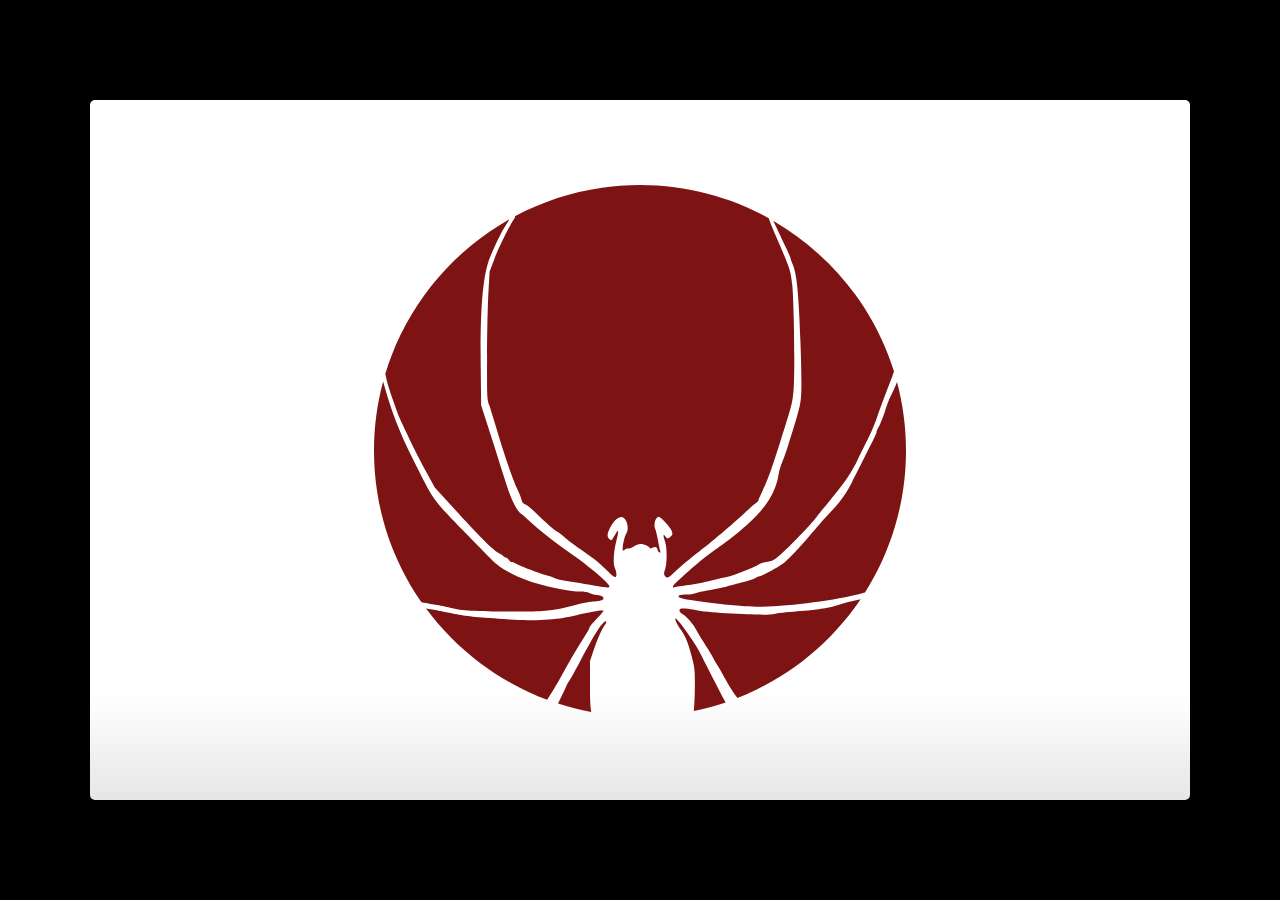
==== testing-behaviors.html @ efb2da58 "testing lectures" ====
<!--
Google IO 2012/2013 HTML5 Slide Template

Authors: Eric Bidelman <ebidel@gmail.com>
         Luke Mahé <lukem@google.com>

URL: https://code.google.com/p/io-2012-slides
-->
<!DOCTYPE html>
<html>
<head>
  <title></title>
  <meta charset="utf-8">
  <meta http-equiv="X-UA-Compatible" content="chrome=1">
  <!--<meta name="viewport" content="width=device-width, initial-scale=1.0, minimum-scale=1.0">-->
  <!--<meta name="viewport" content="width=device-width, initial-scale=1.0">-->
  <!--This one seems to work all the time, but really small on ipad-->
  <!--<meta name="viewport" content="initial-scale=0.4">-->
  <meta name="apple-mobile-web-app-capable" content="yes">
  <link rel="stylesheet" media="all" href="theme/css/default.css">
  <link rel="stylesheet" media="only screen and (max-device-width: 480px)" href="theme/css/phone.css">
  <base target="_blank"> <!-- This amazingness opens all links in a new tab. -->
  <script data-main="js/slides" src="js/require-1.0.8.min.js"></script>
</head>
<body style="opacity: 0">

<slides class="layout-widescreen">

  <slide class="nobackground">
    <article class="flexbox vcenter">
      <span><img src="images/spider_circle_red.svg"></span>
    </article>
  </slide>

  <slide class="title-slide segue nobackground">
    <aside class="gdbar"><img src="images/spider_circle_red_tiny.png"></aside>
    <!-- The content of this hgroup is replaced programmatically through the slide_config.json. -->
    <hgroup class="auto-fadein">
      <h1 data-config-title><!-- populated from slide_config.json --></h1>
      <h2 data-config-subtitle><!-- populated from slide_config.json --></h2>
      <p data-config-presenter><!-- populated from slide_config.json --></p>
    </hgroup>
  </slide>


  <slide>
    <hgroup>
      <h2>Overview</h2>
    </hgroup>
    <article>
      <ul>
        <li>Overview: Unit Testing; Test Driven Development</li>
        <li>Behavior Driven Development</li>
        <li>Mocking/Mockito</li>
      </ul>
    </article>
  </slide>

  <slide hidden>
    Hidden slides are left out of the presentation.
  </slide>

  <slide class="segue dark nobackground">
    <aside class="gdbar"><img src="images/spider_circle_red_tiny.png"></aside>
    <hgroup class="auto-fadein">
      <h2>Testing Units</h2>
      <h3>Test Driven Development</h3>
    </hgroup>
  </slide>


  <slide>
    <hgroup>
      <h2>TDD: Test Driven Development</h2>
    </hgroup>
    <article>
      <ul class="build">
        <li>Agile technique; grew out of extreme programming.</li>
        <li>Write tests first, then implement the code for the test.</li>
        <li>Method:
          <ul>
            <li>Write (initially failing) Test</li>
            <li>Implement (or re-factor) Functionality for Test</li>
            <li>Test Functionality by running Test (typically using automated testing frameworks)</li>
            <li>Iterate</li>
          </ul>
        </li>
        <li>It made testing cool again!</li>
          <ul>
            <li><a href="http://junit.org">junit.org</a>; <a href="http://testng.org/doc/index.html">testng.org</a></li>
          </ul>
        <li><a href="https://bitbucket.org/vpalepu/191b/src/2c7fd7cdb1701e845809b8e62760f8a1ccbc4cb0/TDD/src/edu/uci/inf215/NumberToWordsTanslatorOldSchoolTests.java">[Code Demo]</a></li>
      </ul>
    </article>
    
  </slide>

  <slide hidden>
    <hgroup>
      <h2>TDD: Example</h2>
    </hgroup>
    <article class="smaller">
      <p>Write Test:</p>
      <pre class="prettyprint" data-lang="java">
@Test
public void test1() {
  assertEquals("one", NumbersToEnglish.translateToEnglish(1));
}
      </pre> 
    </article>
  </slide>

  <slide hidden>
    <hgroup>
      <h2>TDD: Example</h2>
    </hgroup>
    <article class="smaller">
      <p>Write Test:</p>
      <pre class="prettyprint" data-lang="java">
@Test
public void test1() {
  assertEquals("one", NumbersToEnglish.translateToEnglish(1));
}
      </pre>

      <p>Write Code:</p>
      <pre class="prettyprint" data-lang="java">
public class NumbersToEnglish {
  public static String translateToEnglish(int number) {
    return null;
  }
}
      </pre>

      <p>Run Test:</p>
      <ul>
        <li class="red">test1: Failed</li>
      </ul>
    </article>
  </slide>

  <slide hidden>
    <hgroup>
      <h2>TDD: Example (contd.)</h2>
    </hgroup>
    <article class="smaller">
      <p>Write Test:</p>
      <pre class="prettyprint" data-lang="java">
@Test
public void test1() {
  assertEquals("one", NumbersToEnglish.translateToEnglish(1));
}
      </pre>

      <p>Refactor Code:</p>
      <pre class="prettyprint" data-lang="java">
public class NumbersToEnglish {
  public static String translateToEnglish(int number) {
    return "one";
  }
}
      </pre>

      <p>Run Test:</p>
      <ul>
        <li class="green">test1: Passed</li>
      </ul>
    </article>
  </slide>  

  <slide hidden>
    <hgroup>
      <h2>TDD: Example (contd.)</h2>
    </hgroup>
    <article class="smaller">
      <p>Write Next Test:</p>
      <pre class="prettyprint" data-lang="java">
@Test
public void test2() {
  assertEquals("two", NumbersToEnglish.translateToEnglish(2));
}
      </pre>

      <p>Existing Code:</p>
      <pre class="prettyprint" data-lang="java">
public class NumbersToEnglish {
  public static String translateToEnglish(int number) {
    return "one";
  }
}
      </pre>

      <p>Run Tests:</p>
      <ul>
        <li class="green">test1: Passed</li>
        <li class="red">test2: Failed</li>
      </ul>
    </article>
  </slide>   

  <slide hidden>
    <hgroup>
      <h2>TDD: Example (contd.)</h2>
    </hgroup>
    <article class="smaller">
      <p>Write Next Test:</p>
      <pre class="prettyprint" data-lang="java">
@Test
public void test2() {
  assertEquals("two", NumbersToEnglish.translateToEnglish(2));
}
      </pre>

      <p>Refactor Existing Code:</p>
      <pre class="prettyprint" data-lang="java">
public class NumbersToEnglish {
  public static String translateToEnglish(int number) {
    if(number == 2) return "two";
    return "one";
  }
}
      </pre>

      <p>Run Tests:</p>
      <ul>
        <li class="green">test1: Passed</li>
        <li class="green">test2: Passed</li>
      </ul>     
    </article>
  </slide>  

  <slide hidden>
    <hgroup>
      <h2>TDD: Example (contd.)</h2>
    </hgroup>
    <article class="smaller">
      <p>Write Next Tests:</p>
      <pre class="prettyprint" data-lang="java">
@Test
public void test1() {
  Assert.assertEquals("one", NumbersToEnglish.translateToEnglish(1));
}

@Test
public void test2() {
  Assert.assertEquals("two", NumbersToEnglish.translateToEnglish(2));
}

@Test
public void test8() {
  Assert.assertEquals("eight", NumbersToEnglish.translateToEnglish(8));
}

@Test
public void test10() {
  Assert.assertEquals("ten", NumbersToEnglish.translateToEnglish(10));
}

@Test
public void test19() {
  Assert.assertEquals("nineteen", NumbersToEnglish.translateToEnglish(19));
}
      </pre>
    </article>
  </slide>  

  <slide hidden>
    <hgroup>
      <h2>TDD: Example (contd.)</h2>
    </hgroup>
    <article class="smaller">
      <p>Write Even More Tests:</p>
      <pre class="prettyprint" data-lang="java">
@Test
public void test12() {
  Assert.assertEquals("twelve", NumbersToEnglish.translateToEnglish(12));
}

@Test
public void test28() {
  Assert.assertEquals("twenty eight", NumbersToEnglish.translateToEnglish(28));
}

@Test
public void test20() {
  Assert.assertEquals("twenty", NumbersToEnglish.translateToEnglish(20));
}

@Test
public void testMinus20() {
  Assert.assertEquals("minus twenty", NumbersToEnglish.translateToEnglish(-20));
}

@Test
public void test0() {
  Assert.assertEquals("zero", NumbersToEnglish.translateToEnglish(0));
}
      </pre>
    </article>
  </slide> 

  <slide hidden>
    <hgroup>
      <h2>TDD: Example (contd.)</h2>
    </hgroup>
    <article class="smaller">
      <p>Code as we last Saw it:</p>
      <pre class="prettyprint" data-lang="java">
public class NumbersToEnglish {
  public static String translateToEnglish(int number) {
    <b>if(number == 2) return "two";
    return "one";</b>
  }
}
      </pre>

      <p>After many iterations:</p>
      <pre class="prettyprint" data-lang="java">
public class NumbersToEnglish {
  public static String translateToEnglish(int number) {
    String result = "";

    <b>if(number == 0) return "zero";
    if(number < 0) {
      result = "minus "
      number = number * -1;
    }
    return result + translate1to29ToEnglish(number)</b>;
  }
}
      </pre>   
    </article>
  </slide>  

  <slide hidden>
    <hgroup>
      <h2>TDD: Example (contd.)</h2>
    </hgroup>
    <article class="smaller">
      <p>translate1to29ToEnglish(int number)</p>
      <pre class="prettyprint" data-lang="java">
private static String translate1to29ToEnglish(int number) {
    if(number <= 19) {
      return <b>translate1to19ToEnglish(number)</b>;
    }
    String translation = "twenty";    
    int units_digit = number % 10;
    
    if(units_digit != 0) {
      translation = translation + " " + <b>translate1to19ToEnglish(units_digit)</b>;
    }
    
    return translation;
  }
      </pre>
    </article>
  </slide> 

  <slide hidden>
    <hgroup>
      <h2>TDD: Example (contd.)</h2>
    </hgroup>
    <article class="smaller">
      <p>translate1to19ToEnglish(int number)</p>
      <pre class="prettyprint" data-lang="java">
private static String translate1to19ToEnglish(int number) {
    switch(number) {
      <b>case 1: return "one";
      case 2: return "two";
      case 3: return "three";
      case 4: return "four";
      case 5: return "five";
      case 6: return "six";
      case 7: return "seven";
      case 8: return "eight";
      case 9: return "nine";
      case 10: return "ten";
      case 11: return "eleven";
      case 12: return "twelve";
      case 13: return "thirteen";
      case 14: return "fourteen";
      case 15: return "fifteen";
      case 16: return "sixteen";
      case 17: return "seventeen";
      case 18: return "eighteen";
      default: return "nineteen";</b>
    }
  }
      </pre>   
    </article>
  </slide>

<!--   <slide hide class="fill nobackground" style="background-image: url(images/junit-passed.png)">
    <hgroup>
      <!-- <h2 class="white">Full Image (with Optional Header)</h2>
    </hgroup>
  </slide>

  <slide hide class="fill nobackground" style="background-image: url(images/junit-failed.png)">
    <hgroup>
      <!-- <h2 class="white">Full Image (with Optional Header)</h2>
    </hgroup>
  </slide> -->

  <slide class="segue dark nobackground">
    <aside class="gdbar"><img src="images/spider_circle_red_tiny.png"></aside>
    <hgroup class="auto-fadein">
      <h2>Testing Behaviors</h2>
      <h3>Behavior Driven Development</h3>
    </hgroup>
  </slide>

  <slide>
    <hgroup> 
      <h2>Testing Behaviors</h2>
      <h3>How do you do it?</h3>
    </hgroup>
    <article>
      <ul class="build">
        <li>Think in terms of Behaviors.
          <ul>
            <li>Not in terms of Tests.</li>
          </ul>
        </li>
        <li>Actually *verify* those Behaviors.</li>
      </ul>
    </article>
  </slide>

  <slide>
    <hgroup>
      <h2>“Introducing BDD” by Dan North</h2>
      <h3><a href="http://dannorth.net/introducing-bdd/">dannorth.net/introducing-bdd</a></h3>
    </hgroup>

    <article>
      <ul class="build">
        <li>Test-method names should be sentences.
          <ul class="build">
            <li>An expressive test name is helpful when a test fails. [code]</li>
            <li>A simple <b>sentence template</b> keeps test methods focused.</li>
          </ul>
        </li>
        <li><b>Behavior</b> is a more useful word than <b>test</b>.
          <ul class="build">
            <li>Emphasize behavior over testing.</li>
            <li>Method:
              <ul class="build">
                <li><strike>Write (initially failing) Test</strike> <br>
                  Determine (or define) the next most important behavior.</li>
                <li>Implement Functionality for <strike>Test</strike> Behavior</li>
                <li>Test Functionality against Behavior (typically using automated testing frameworks)</li>
                <li>Iterate</li>
              </ul>
            </li>
          </ul>
        </li>
        <li>It's all about <b>Templates</b></li>
        <!-- <li><b>Behaviors => Stories, Features, Goals, Scenarios</b></li> -->
      </ul>
    </article>
  </slide>

  <slide>
    <hgroup>
      <h2>It's all about Templates</h2>
    </hgroup>
    <article>
      <p>"A simple <b>sentence template</b> keeps test methods focused." - Dan North</p>
      <ul>

        
        <li>The class should do something</li>

      </ul>


      <p>Behaviors - Typical Form</p>

      <ul class="build">
        <li><b>User Story:</b> [Title]
          <ul>
            <li><b>As a</b> [user],</li>
            <li><b>I want</b> [feature],</li>
            <li><b>so that</b> [goal].</li>
          </ul>
        </li>

        <li><b>Scenario:</b> [Title]
          <ul>
            <li><b>Given</b> [some initial context]</li>
            <li><b>When</b> [an event occurs],</li>
            <li><b>Then</b> [ensure some outcomes].</li>
          </ul>
        </li>
        <li>Poor Man's BDD <a href="https://bitbucket.org/vpalepu/191b/src/2c7fd7cdb1701e845809b8e62760f8a1ccbc4cb0/TDD/src/edu/uci/inf215/NumberToWordsTranslatorTest.java">[code]</a></li>
      </ul>
    </article>

  </slide>

  <slide hidden>
    <hgroup>
      <h2>Example Behavior</h2>
    </hgroup>

    <article>
      <ul class="build">
        <li><b>User Story:</b> Student wants to adhere to English Grammar while using mathematical numerals in English passages.
          <ul class="build">
            <li><b>As a</b> student,</li>
            <li><b>I want</b> to translate mathematical numerals into words in English,</li>
            <li><b>so that</b> my English passages are grammatically correct when using numbers.</li>
          </ul>
        </li>

        <li><b>Scenario:</b> Mathematical Numeral (or Number) is 1
          <ul class="build">
            <li><b>Given</b> the number "1" denoted by a sequence of digits,</li>
            <li><b>When</b> the student requests for an English translation,</li>
            <li><b>Then</b> ensure the translation "one" for the number "1" is generated.</li>
          </ul>
        </li>

        <li>Immediate focus on: 
          <ul>
            <li>User (student);</li>
            <li>Context: Feature (English Translation), Goal (correct English Grammar).</li>
          </ul>
          
        </li>
      </ul>
    </article>
  </slide>

  <slide hidden>
    <hgroup>
      <h2>Example Behavior (contd.)</h2>
    </hgroup>
  <article class="smaller">
      <ul class="build">
        <li><b>Scenario:</b> Mathematical Numeral (or Number) is 1
          <ul>
            <li><b>Given</b> the number "1" denoted by a sequence of digits</li>
            <li><b>When</b> the student requests for an English translation</li>
            <li><b>Then</b> ensure the translation "one" for the number "1" is generated.</li>
          </ul>
        </li>


        <li>Test Case from <b>TDD</b>
                <pre class="prettyprint" data-lang="java">
@Test public void <b>test1</b>() {
  <b>assertEquals("one", NumbersToEnglish.translateToEnglish(1));</b>
}
      </pre>
        </li>
        <li>Test Case from <b>BDD</b>
<pre class="prettyprint" data-lang="java">
@Test public void <b>shouldReturnOneFor1</b>() { // <b>expressive test name</b>
  int <b>given = 1;</b>
  // <b>when</b>
  String translation  = NumbersToEnglish.<b>translateToEnglish(given)</b>
  // <b>then</b>
  <b>assertEquals("one", translation);</b>
}
      </pre>
        </li>

      </ul>
    </article>
  </slide>

  <slide class="segue dark nobackground">
    <aside class="gdbar"><img src="images/spider_circle_red_tiny.png"></aside>
    <hgroup class="auto-fadein">
      <h2>Verifying Behaviors</h2>
      <h3>Mocking</h3>
    </hgroup>
  </slide>

  <slide>
    <hgroup>
      <h2>Are we Really Testing Behaviors?</h2>
      <h3>What do I mean by that?</h3>
    </hgroup>
  </slide>

  <slide>
    <hgroup>
      <h2>Values vs. Interactions</h2>
    </hgroup>
    <article>
      <ul class="build">
        <li>Most testing is value-based or state-based testing.
          <ul class="build">
            <li>Comparing expected outputs and actual outputs.</li>
          </ul>
        </li>
        <li>Arrive at the right value through the wrong steps or wrong interactions.</li>
        <li>Process over Results</li>
        <li>BDD does not verify behaviors?
          <ul class="build">
            <li>BDD makes you <b>think</b> in terms of behaviors.</li>
            <li>You still might be doing the same old state- or value-based testing</li>
            <li>BDD <b>does not force testing</b> behaviors in terms of the actual <b>steps</b> or interactions.</li>
          </ul>
        </li>
        
      </ul>


    </article>
  </slide>

  <slide>
    <hgroup>
      <h2>Mocking: Testing Interactions within Code</h2>

    </hgroup>
    <article>
      <p>- Mocks enable us to test interactions.<br/><br/>
        - Mocks are not Stubs or Fakes or Dummies.
      </p>
    </article>
  </slide>  

  <slide>
    <hgroup>
      <h2>Martin Fowler - “Mocks Aren’t Stubs”</h2>
      <h3><a href="http://martinfowler.com/articles/mocksArentStubs.html">http://martinfowler.com/articles/mocksArentStubs.html</a></h3>
    </hgroup>
    <article>
      <ul class="build">
        <li><b>Dummy objects</b> are passed around but never actually used.
          <ul>Usually they are just used to fill parameter lists.</ul>
        </li>
        <li><b>Fake objects</b> actually <b>have working implementations</b>, but usually take some <b>shortcut</b> which makes them <b>unsuitable for production</b>.
          <ul>Memory database is a good example.</ul>
        </li>
        <li><b>Stubs</b> provide <b>canned answers to calls made during the test</b>, usually not responding at all to anything outside what’s programmed in for the test. 
          <ul>Stubs may also record information about calls, such as an email gateway stub that remembers the messages it ‘sent’, or maybe only how many messages it ‘sent’.</ul>
        </li>
        <li><b>Mocks!</b> -- <b>objects pre-programmed with expectations</b> which form a specification of the calls they are expected to receive.</li>
      </ul>
    </article>
  </slide>

  <slide>
    <hgroup>
      <h2>Mocks</h2>
      <h3>Testing Interactions</h3>
    </hgroup>
    <article>
      <ul class="build">
        <li>Mocks are Objects with Expectations: a specification of method calls they are expected to receive.</li>
        <li>Keep track of all the method calls; 
          <ul>
            <li>check them against a specification;</li>
            <li>flag errors if the specifications and reality do not match up.</li>
          </ul>
      </ul>
    </article>

  </slide>



  <slide>
    <hgroup>
      <h2>Mocks with Mockito</h2>
      <h3>Testing Interactions</h3>
      <h4><a href="https://bitbucket.org/vpalepu/191b/src/2c7fd7cdb1701e845809b8e62760f8a1ccbc4cb0/TDD/src/edu/uci/inf215/foobar/">Code Example (Uses Mockito 1.9.5)</a></h4>
    </hgroup>
    <article>
    <p>Learning Resources for Mockito:</p>
    <ul>
      <li><a href="http://mockito.org/">http://mockito.org/</a></li>
      <li><a href="http://site.mockito.org/mockito/docs/current/org/mockito/Mockito.html">One Stop Mockito Resource</a></li>
    </ul>

    <ul>
      <li>Mocks: Programmable Objects<a href="https://bitbucket.org/vpalepu/191b/src/2c7fd7cdb1701e845809b8e62760f8a1ccbc4cb0/TDD/src/edu/uci/inf215/foobar/FancyFoobarTranslatorTest.java?at=master&fileviewer=file-view-default#FancyFoobarTranslatorTest.java-42">[code e.g.]</a></li>
      <li>Stubs: Objects with Canned Responses.<a href="https://bitbucket.org/vpalepu/191b/src/2c7fd7cdb1701e845809b8e62760f8a1ccbc4cb0/TDD/src/edu/uci/inf215/foobar/FancyFoobarTranslatorTest.java?at=master&fileviewer=file-view-default#FancyFoobarTranslatorTest.java-59">[code e.g.]</a></li>
      <li>Spies: From Russia with Love. <a href="http://site.mockito.org/mockito/docs/current/org/mockito/Mockito.html#spy(T)">[code e.g.1]</a> <a href="http://site.mockito.org/mockito/docs/current/org/mockito/Spy.html">[code e.g.2]</a></li>
    </ul>
    </article>
  </slide>

  <slide class="segue dark nobackground">
    <aside class="gdbar"><img src="images/spider_circle_red_tiny.png"></aside>
    <hgroup class="auto-fadein">
      <h2>Review</h2>
    </hgroup>
  </slide>

  <slide>
    <hgroup>
      <h2>Review</h2>
    </hgroup>
    <article>
      <ul>
        <li>What is TDD? General process behind TDD?</li>
        <li>Idea: Tests drive development.</li>
        <li>What is BDD? General process behind BDD?</li>
        <li>Idea: Behaviors over Tests</li>
        <li>Software Behavior: Value/State vs. Method Calls/Interactions</li>
        <li>Mocks are not Stubs or Fakes or Dummies!</li>
        <li>Mockito ("Yes, I have heard about it.")</li>
      </ul>

      <ul>
        <li><a href="http://www.ics.uci.edu/~vpalepu/2014/06/03/Notes-Testing-Software-Behavior.html">Notes for these slides</a></li>
        <li><a href="https://bitbucket.org/vpalepu/191b">Git Repository: https://bitbucket.org/vpalepu/191b</a>
          <ul>Look in the package <code>TDD/src/edu/uci/inf215/</code></ul>
        </li>
      </ul>
    </article>

  </slide>

  <slide class="thank-you-slide segue nobackground">
    <aside class="gdbar right"><img src="images/spider_circle_red_tiny.png"></aside>
    <article class="flexbox vleft auto-fadein">
      <h2>Happy Testing!</h2>
      <!-- <p>Failure is good.</p> -->
    </article>
    <p class="auto-fadein" data-config-contact>
      <!-- populated from slide_config.json -->
    </p>
  </slide>

<!--   <slide class="nobackground">
    <article class="flexbox vcenter">
      <span><img src="images/spider_circle_green_tiny.png"></span>
    </article>
  </slide> -->

  <slide class="backdrop"></slide>

</slides>

<script>
// var _gaq = _gaq || [];
// _gaq.push(['_setAccount', 'UA-XXXXXXXX-1']);
// _gaq.push(['_trackPageview']);

// (function() {
//   var ga = document.createElement('script'); ga.type = 'text/javascript'; ga.async = true;
//   ga.src = ('https:' == document.location.protocol ? 'https://ssl' : 'http://www') + '.google-analytics.com/ga.js';
//   var s = document.getElementsByTagName('script')[0]; s.parentNode.insertBefore(ga, s);
// })();
</script>

<!--[if IE]>
  <script src="http://ajax.googleapis.com/ajax/libs/chrome-frame/1/CFInstall.min.js"></script>
  <script>CFInstall.check({mode: 'overlay'});</script>
<![endif]-->
</body>
</html>
---- theme/css/default.css ----
﻿html,body,div,span,applet,object,iframe,h1,h2,h3,h4,h5,h6,p,blockquote,pre,a,abbr,acronym,address,big,cite,code,del,dfn,em,img,ins,kbd,q,s,samp,small,strike,strong,sub,sup,tt,var,b,u,i,center,dl,dt,dd,ol,ul,li,fieldset,form,label,legend,table,caption,tbody,tfoot,thead,tr,th,td,article,aside,canvas,details,embed,figure,figcaption,footer,header,hgroup,menu,nav,output,ruby,section,summary,time,mark,audio,video{margin:0;padding:0;border:0;font:inherit;font-size:100%;vertical-align:baseline}html{line-height:1}ol,ul{list-style:none}table{border-collapse:collapse;border-spacing:0}caption,th,td{text-align:left;font-weight:normal;vertical-align:middle}q,blockquote{quotes:none}q:before,q:after,blockquote:before,blockquote:after{content:"";content:none}a img{border:none}article,aside,details,figcaption,figure,footer,header,hgroup,main,menu,nav,section,summary{display:block}html{height:100%;overflow:hidden}body{margin:0;padding:0;opacity:0;height:100%;min-height:740px;width:100%;overflow:hidden;color:#fff;-webkit-font-smoothing:antialiased;-moz-font-smoothing:antialiased;-ms-font-smoothing:antialiased;-o-font-smoothing:antialiased;-moz-transition:opacity 800ms ease-in 100ms;-o-transition:opacity 800ms ease-in 100ms;-webkit-transition:opacity 800ms ease-in;-webkit-transition-delay:100ms;transition:opacity 800ms ease-in 100ms}body.loaded{opacity:1 !important}input,button{vertical-align:middle}slides>slide[hidden]{display:none !important}slides{width:100%;height:100%;position:absolute;left:0;top:0;-moz-transform:translate3d(0, 0, 0);-ms-transform:translate3d(0, 0, 0);-webkit-transform:translate3d(0, 0, 0);transform:translate3d(0, 0, 0);-moz-perspective:1000;-webkit-perspective:1000;perspective:1000;-moz-transform-style:preserve-3d;-webkit-transform-style:preserve-3d;transform-style:preserve-3d;-moz-transition:opacity 800ms ease-in 100ms;-o-transition:opacity 800ms ease-in 100ms;-webkit-transition:opacity 800ms ease-in;-webkit-transition-delay:100ms;transition:opacity 800ms ease-in 100ms}slides>slide{display:block;position:absolute;overflow:hidden;left:50%;top:50%;-moz-box-sizing:border-box;-webkit-box-sizing:border-box;box-sizing:border-box}::selection{color:white;background-color:#ffd14d;text-shadow:none}::-webkit-scrollbar{height:16px;overflow:visible;width:16px}::-webkit-scrollbar-thumb{background-color:rgba(0,0,0,0.1);background-clip:padding-box;border:solid transparent;min-height:28px;padding:100px 0 0;-moz-box-shadow:inset 1px 1px 0 rgba(0,0,0,0.1),inset 0 -1px 0 rgba(0,0,0,0.07);-webkit-box-shadow:inset 1px 1px 0 rgba(0,0,0,0.1),inset 0 -1px 0 rgba(0,0,0,0.07);box-shadow:inset 1px 1px 0 rgba(0,0,0,0.1),inset 0 -1px 0 rgba(0,0,0,0.07);border-width:1px 1px 1px 6px}::-webkit-scrollbar-thumb:hover{background-color:rgba(0,0,0,0.5)}::-webkit-scrollbar-button{height:0;width:0}::-webkit-scrollbar-track{background-clip:padding-box;border:solid transparent;border-width:0 0 0 4px}::-webkit-scrollbar-corner{background:transparent}body{background:black}slides>slide{display:none;font-family:'Open Sans', Arial, sans-serif;font-size:26px;color:#797979;width:900px;height:700px;margin-left:-450px;margin-top:-350px;padding:40px 60px;-moz-border-radius:5px;-webkit-border-radius:5px;border-radius:5px;-moz-transition:all 0.6s ease-in-out;-o-transition:all 0.6s ease-in-out;-webkit-transition:all 0.6s ease-in-out;transition:all 0.6s ease-in-out}slides>slide.far-past{display:none}slides>slide.past{display:block;opacity:0}slides>slide.current{display:block;opacity:1}slides>slide.current .auto-fadein{opacity:1}slides>slide.current .gdbar{-moz-background-size:100% 100%;-o-background-size:100% 100%;-webkit-background-size:100% 100%;background-size:100% 100%}slides>slide.next{display:block;opacity:0;pointer-events:none}slides>slide.far-next{display:none}slides>slide.dark{background:#515151 !important}slides>slide:not(.nobackground):before{font-size:12pt;content:"";position:absolute;bottom:20px;left:60px;background:url(../../images/spider_circle_red_tiny.png) no-repeat 0 50%;-moz-background-size:30px 30px;-o-background-size:30px 30px;-webkit-background-size:30px 30px;background-size:30px 30px;padding-left:40px;height:30px;line-height:1.9}slides>slide:not(.nobackground):after{font-size:12pt;content:attr(data-slide-num) "/" attr(data-total-slides);position:absolute;bottom:20px;right:60px;line-height:1.9}slides>slide.title-slide:after{content:'';position:absolute;bottom:40px;right:40px;width:100%;height:60px}slides>slide.backdrop{z-index:-10;display:block !important;background:url('[data-uri]');background:-webkit-gradient(linear, 50% 0%, 50% 100%, color-stop(0%, #ffffff),color-stop(85%, #ffffff),color-stop(100%, #e6e6e6));background:-moz-linear-gradient(#ffffff,#ffffff 85%,#e6e6e6);background:-webkit-linear-gradient(#ffffff,#ffffff 85%,#e6e6e6);background:linear-gradient(#ffffff,#ffffff 85%,#e6e6e6);background-color:white}slides>slide.backdrop:after,slides>slide.backdrop:before{display:none}slides>slide>hgroup+article{margin-top:45px}slides>slide>hgroup+article.flexbox.vcenter,slides>slide>hgroup+article.flexbox.vleft,slides>slide>hgroup+article.flexbox.vright{height:80%}slides>slide>hgroup+article p{margin-bottom:1em}slides>slide>article:only-child{height:100%}slides>slide>article:only-child>iframe{height:98%}slides.layout-faux-widescreen>slide{padding:40px 160px}slides.layout-widescreen>slide,slides.layout-faux-widescreen>slide{margin-left:-550px;width:1100px}slides.layout-widescreen>slide.far-past,slides.layout-faux-widescreen>slide.far-past{display:block;display:none;-moz-transform:translate(-2260px);-ms-transform:translate(-2260px);-webkit-transform:translate(-2260px);transform:translate(-2260px);-moz-transform:translate3d(-2260px, 0, 0);-ms-transform:translate3d(-2260px, 0, 0);-webkit-transform:translate3d(-2260px, 0, 0);transform:translate3d(-2260px, 0, 0)}slides.layout-widescreen>slide.past,slides.layout-faux-widescreen>slide.past{display:block;opacity:0}slides.layout-widescreen>slide.current,slides.layout-faux-widescreen>slide.current{display:block;opacity:1}slides.layout-widescreen>slide.next,slides.layout-faux-widescreen>slide.next{display:block;opacity:0;pointer-events:none}slides.layout-widescreen>slide.far-next,slides.layout-faux-widescreen>slide.far-next{display:block;display:none;-moz-transform:translate(2260px);-ms-transform:translate(2260px);-webkit-transform:translate(2260px);transform:translate(2260px);-moz-transform:translate3d(2260px, 0, 0);-ms-transform:translate3d(2260px, 0, 0);-webkit-transform:translate3d(2260px, 0, 0);transform:translate3d(2260px, 0, 0)}slides.layout-widescreen #prev-slide-area,slides.layout-faux-widescreen #prev-slide-area{margin-left:-650px}slides.layout-widescreen #next-slide-area,slides.layout-faux-widescreen #next-slide-area{margin-left:550px}b{font-weight:600}a{color:#2a7cdf;text-decoration:none;border-bottom:1px solid rgba(42,124,223,0.5)}a:hover{color:black !important}h1,h2,h3{font-weight:600}h2{font-size:45px;line-height:45px;letter-spacing:-2px;color:#515151}h3{font-size:30px;letter-spacing:-1px;line-height:2;font-weight:inherit;color:#797979}ul{margin-left:1.2em;margin-bottom:1em;position:relative}ul li{margin-bottom:0.5em}ul li ul{margin-left:2em;margin-bottom:0}ul li ul li:before{content:'-';font-weight:600}ul>li:before{content:'\00B7';margin-left:-1em;position:absolute;font-weight:600}ul ul{margin-top:.5em}.highlight-code slide.current pre>*{opacity:0.25;-moz-transition:opacity 0.5s ease-in;-o-transition:opacity 0.5s ease-in;-webkit-transition:opacity 0.5s ease-in;transition:opacity 0.5s ease-in}.highlight-code slide.current b{opacity:1}pre{font-family:'Source Code Pro', 'Courier New', monospace;font-size:20px;line-height:28px;padding:10px 0 10px 60px;letter-spacing:-1px;margin-bottom:20px;width:106%;background-color:#e6e6e6;left:-60px;position:relative;-moz-box-sizing:border-box;-webkit-box-sizing:border-box;box-sizing:border-box}pre[data-lang]:after{content:attr(data-lang);background-color:#a9a9a9;right:0;top:0;position:absolute;font-size:16pt;color:white;padding:2px 25px;text-transform:uppercase}pre[data-lang="go"]{color:#333}code{font-size:95%;font-family:'Source Code Pro', 'Courier New', monospace;color:black}iframe{width:100%;height:530px;background:white;border:1px solid #e6e6e6;-moz-box-sizing:border-box;-webkit-box-sizing:border-box;box-sizing:border-box}dt{font-weight:bold}button{display:inline-block;background:url('[data-uri]');background:-webkit-gradient(linear, 50% 0%, 50% 100%, color-stop(40%, #f9f9f9),color-stop(70%, #e3e3e3));background:-moz-linear-gradient(#f9f9f9 40%,#e3e3e3 70%);background:-webkit-linear-gradient(#f9f9f9 40%,#e3e3e3 70%);background:linear-gradient(#f9f9f9 40%,#e3e3e3 70%);border:1px solid #a9a9a9;-moz-border-radius:3px;-webkit-border-radius:3px;border-radius:3px;padding:5px 8px;outline:none;white-space:nowrap;-moz-user-select:-moz-none;-ms-user-select:none;-webkit-user-select:none;user-select:none;cursor:pointer;text-shadow:1px 1px #fff;font-size:10pt}button:not(:disabled):hover{border-color:#515151}button:not(:disabled):active{background:url('[data-uri]');background:-webkit-gradient(linear, 50% 0%, 50% 100%, color-stop(40%, #e3e3e3),color-stop(70%, #f9f9f9));background:-moz-linear-gradient(#e3e3e3 40%,#f9f9f9 70%);background:-webkit-linear-gradient(#e3e3e3 40%,#f9f9f9 70%);background:linear-gradient(#e3e3e3 40%,#f9f9f9 70%)}:disabled{color:#a9a9a9}.blue{color:#4387fd}.blue2{color:#3c8ef3}.blue3{color:#2a7cdf}.yellow{color:#ffd14d}.yellow2{color:#f9cc46}.yellow3{color:#f6c000}.green{color:#0da861}.green2{color:#00a86d}.green3{color:#009f5d}.red{color:#f44a3f}.red2{color:#e0543e}.red3{color:#d94d3a}.gray{color:#e6e6e6}.gray2{color:#a9a9a9}.gray3{color:#797979}.gray4{color:#515151}.white{color:white !important}.black{color:black !important}.columns-2{-moz-column-count:2;-webkit-column-count:2;column-count:2}table{width:100%;border-collapse:-moz-initial;border-collapse:initial;border-spacing:2px;border-bottom:1px solid #797979}table tr>td:first-child,table th{font-weight:600;color:#515151}table tr:nth-child(odd){background-color:#e6e6e6}table th{color:white;font-size:18px;background:url('[data-uri]') no-repeat;background:-webkit-gradient(linear, 50% 0%, 50% 100%, color-stop(40%, #4387fd),color-stop(80%, #2a7cdf)) no-repeat;background:-moz-linear-gradient(top, #4387fd 40%,#2a7cdf 80%) no-repeat;background:-webkit-linear-gradient(top, #4387fd 40%,#2a7cdf 80%) no-repeat;background:linear-gradient(to bottom, #4387fd 40%,#2a7cdf 80%) no-repeat}table td,table th{font-size:18px;padding:1em 0.5em}table td.highlight{color:#515151;background:url('[data-uri]') no-repeat;background:-webkit-gradient(linear, 50% 0%, 50% 100%, color-stop(40%, #ffd14d),color-stop(80%, #f6c000)) no-repeat;background:-moz-linear-gradient(top, #ffd14d 40%,#f6c000 80%) no-repeat;background:-webkit-linear-gradient(top, #ffd14d 40%,#f6c000 80%) no-repeat;background:linear-gradient(to bottom, #ffd14d 40%,#f6c000 80%) no-repeat}table.rows{border-bottom:none;border-right:1px solid #797979}q{font-size:45px;line-height:72px}q:before{content:'“';position:absolute;margin-left:-0.5em}q:after{content:'”';position:absolute;margin-left:0.1em}slide.fill{background-repeat:no-repeat;-moz-border-radius:5px;-webkit-border-radius:5px;border-radius:5px;-moz-background-size:cover;-o-background-size:cover;-webkit-background-size:cover;background-size:cover}article.smaller p,article.smaller ul{font-size:20px;line-height:24px;letter-spacing:0}article.smaller table td,article.smaller table th{font-size:14px}article.smaller pre{font-size:15px;line-height:20px;letter-spacing:0}article.smaller q{font-size:40px;line-height:48px}article.smaller q:before,article.smaller q:after{font-size:60px}.build>*{-moz-transition:opacity 0.5s ease-in-out 0.2s;-o-transition:opacity 0.5s ease-in-out 0.2s;-webkit-transition:opacity 0.5s ease-in-out;-webkit-transition-delay:0.2s;transition:opacity 0.5s ease-in-out 0.2s}.build .to-build{opacity:0}.build .build-fade{opacity:0.3}.build .build-fade:hover{opacity:1.0}.popup .next .build .to-build{opacity:1}.popup .next .build .build-fade{opacity:1}.prettyprint .str,.prettyprint .atv{color:#009f5d}.prettyprint .kwd,.prettyprint .tag{color:#06c}.prettyprint .com{color:#797979;font-style:italic}.prettyprint .lit{color:#7f0000}.prettyprint .pun,.prettyprint .opn,.prettyprint .clo{color:#515151}.prettyprint .typ,.prettyprint .atn,.prettyprint .dec,.prettyprint .var{color:#d94d3a}.prettyprint .pln{color:#515151}.note{position:absolute;z-index:100;width:100%;height:100%;top:0;left:0;padding:1em;background:rgba(0,0,0,0.3);opacity:0;pointer-events:none;display:-webkit-box !important;display:-moz-box !important;display:-ms-box !important;display:-o-box !important;display:box !important;-webkit-box-orient:vertical;-moz-box-orient:vertical;-ms-box-orient:vertical;box-orient:vertical;-webkit-box-align:center;-moz-box-align:center;-ms-box-align:center;box-align:center;-webkit-box-pack:center;-moz-box-pack:center;-ms-box-pack:center;box-pack:center;-moz-border-radius:5px;-webkit-border-radius:5px;border-radius:5px;-moz-box-sizing:border-box;-webkit-box-sizing:border-box;box-sizing:border-box;-moz-transform:translateY(350px);-ms-transform:translateY(350px);-webkit-transform:translateY(350px);transform:translateY(350px);-moz-transition:all 0.4s ease-in-out;-o-transition:all 0.4s ease-in-out;-webkit-transition:all 0.4s ease-in-out;transition:all 0.4s ease-in-out}.note>section{background:#fff;-moz-border-radius:5px;-webkit-border-radius:5px;border-radius:5px;-moz-box-shadow:0 0 10px #797979;-webkit-box-shadow:0 0 10px #797979;box-shadow:0 0 10px #797979;width:60%;padding:2em}.with-notes.popup slides.layout-widescreen slide.next,.with-notes.popup slides.layout-faux-widescreen slide.next{-moz-transform:translate3d(690px, 80px, 0) scale(0.35);-ms-transform:translate3d(690px, 80px, 0) scale(0.35);-webkit-transform:translate3d(690px, 80px, 0) scale(0.35);transform:translate3d(690px, 80px, 0) scale(0.35)}.with-notes.popup slides.layout-widescreen slide .note,.with-notes.popup slides.layout-faux-widescreen slide .note{-moz-transform:translate3d(300px, 800px, 0) scale(1.5);-ms-transform:translate3d(300px, 800px, 0) scale(1.5);-webkit-transform:translate3d(300px, 800px, 0) scale(1.5);transform:translate3d(300px, 800px, 0) scale(1.5)}.with-notes.popup slide{overflow:visible;background:white;-moz-transition:none;-o-transition:none;-webkit-transition:none;transition:none;pointer-events:none;-moz-transform-origin:0 0;-ms-transform-origin:0 0;-webkit-transform-origin:0 0;transform-origin:0 0}.with-notes.popup slide:not(.backdrop){-moz-transform:scale(0.6) translate3d(0.5em, 0.5em, 0);-ms-transform:scale(0.6) translate3d(0.5em, 0.5em, 0);-webkit-transform:scale(0.6) translate3d(0.5em, 0.5em, 0);transform:scale(0.6) translate3d(0.5em, 0.5em, 0);-moz-box-shadow:0 0 10px #797979;-webkit-box-shadow:0 0 10px #797979;box-shadow:0 0 10px #797979}.with-notes.popup slide.backdrop{background-image:url('[data-uri]');background-size:100%;background-image:-moz-radial-gradient(50% 50%, #b1dfff 0%,#4387fd 600px);background-image:-webkit-radial-gradient(50% 50%, #b1dfff 0%,#4387fd 600px);background-image:radial-gradient(50% 50%, #b1dfff 0%,#4387fd 600px)}.with-notes.popup slide.next{-moz-transform:translate3d(570px, 80px, 0) scale(0.35);-ms-transform:translate3d(570px, 80px, 0) scale(0.35);-webkit-transform:translate3d(570px, 80px, 0) scale(0.35);transform:translate3d(570px, 80px, 0) scale(0.35);opacity:1 !important}.with-notes.popup slide.next .note{display:none !important}.with-notes.popup .note{width:109%;height:260px;background:#e6e6e6;padding:0;-moz-box-shadow:0 0 10px #797979;-webkit-box-shadow:0 0 10px #797979;box-shadow:0 0 10px #797979;-moz-transform:translate3d(250px, 800px, 0) scale(1.5);-ms-transform:translate3d(250px, 800px, 0) scale(1.5);-webkit-transform:translate3d(250px, 800px, 0) scale(1.5);transform:translate3d(250px, 800px, 0) scale(1.5);-moz-transition:opacity 400ms ease-in-out;-o-transition:opacity 400ms ease-in-out;-webkit-transition:opacity 400ms ease-in-out;transition:opacity 400ms ease-in-out}.with-notes.popup .note>section{background:#fff;-moz-border-radius:5px;-webkit-border-radius:5px;border-radius:5px;height:100%;width:100%;-moz-box-sizing:border-box;-webkit-box-sizing:border-box;box-sizing:border-box;-moz-box-shadow:none;-webkit-box-shadow:none;box-shadow:none;overflow:auto;padding:1em}.with-notes .note{opacity:1;-moz-transform:translateY(0);-ms-transform:translateY(0);-webkit-transform:translateY(0);transform:translateY(0);pointer-events:auto}.source{font-size:14px;color:#a9a9a9;position:absolute;bottom:70px;left:60px}.centered{text-align:center}.reflect{-webkit-box-reflect:below 3px -webkit-linear-gradient(rgba(255,255,255,0) 85%, #fff 150%);-moz-box-reflect:below 3px -moz-linear-gradient(rgba(255,255,255,0) 85%, #fff 150%);-o-box-reflect:below 3px -o-linear-gradient(rgba(255,255,255,0) 85%, #fff 150%);-ms-box-reflect:below 3px -ms-linear-gradient(rgba(255,255,255,0) 85%, #fff 150%);box-reflect:below 3px linear-gradient(rgba(255,255,255,0) 85%,#ffffff 150%)}.flexbox{display:-webkit-box !important;display:-moz-box !important;display:-ms-box !important;display:-o-box !important;display:box !important}.flexbox.vcenter{-webkit-box-orient:vertical;-moz-box-orient:vertical;-ms-box-orient:vertical;box-orient:vertical;-webkit-box-align:center;-moz-box-align:center;-ms-box-align:center;box-align:center;-webkit-box-pack:center;-moz-box-pack:center;-ms-box-pack:center;box-pack:center;height:100%;width:100%}.flexbox.vleft{-webkit-box-orient:vertical;-moz-box-orient:vertical;-ms-box-orient:vertical;box-orient:vertical;-webkit-box-align:left;-moz-box-align:left;-ms-box-align:left;box-align:left;-webkit-box-pack:center;-moz-box-pack:center;-ms-box-pack:center;box-pack:center;height:100%;width:100%}.flexbox.vright{-webkit-box-orient:vertical;-moz-box-orient:vertical;-ms-box-orient:vertical;box-orient:vertical;-webkit-box-align:end;-moz-box-align:end;-ms-box-align:end;box-align:end;-webkit-box-pack:center;-moz-box-pack:center;-ms-box-pack:center;box-pack:center;height:100%;width:100%}.auto-fadein{-moz-transition:opacity 0.6s ease-in 1s;-o-transition:opacity 0.6s ease-in 1s;-webkit-transition:opacity 0.6s ease-in;-webkit-transition-delay:1s;transition:opacity 0.6s ease-in 1s;opacity:0}.slide-area{z-index:1000;position:absolute;left:0;top:0;width:100px;height:700px;left:50%;top:50%;cursor:pointer;margin-top:-350px}#prev-slide-area{margin-left:-550px}#next-slide-area{margin-left:450px}.logoslide img{width:383px;height:92px}.segue{padding:60px 120px}.segue h2{color:#e6e6e6;font-size:60px}.segue h3{color:#e6e6e6;line-height:2.8}.segue hgroup{position:absolute;bottom:225px}.thank-you-slide{background:#e0543e !important;color:white}.thank-you-slide h2{font-size:60px;color:inherit}.thank-you-slide article>p{margin-top:2em;font-size:20pt}.thank-you-slide>p{position:absolute;bottom:80px;font-size:24pt;line-height:1.3}aside.gdbar{height:97px;width:215px;position:absolute;left:-1px;top:125px;-moz-border-radius:0 10px 10px 0;-webkit-border-radius:0;border-radius:0 10px 10px 0;background:url('[data-uri]') no-repeat;background:-webkit-gradient(linear, 0% 50%, 100% 50%, color-stop(0%, #e6e6e6),color-stop(100%, #e6e6e6)) no-repeat;background:-moz-linear-gradient(left, #e6e6e6,#e6e6e6) no-repeat;background:-webkit-linear-gradient(left, #e6e6e6,#e6e6e6) no-repeat;background:linear-gradient(to right, #e6e6e6,#e6e6e6) no-repeat;-moz-background-size:0% 100%;-o-background-size:0% 100%;-webkit-background-size:0% 100%;background-size:0% 100%;-moz-transition:all 0.5s ease-out 0.5s;-o-transition:all 0.5s ease-out 0.5s;-webkit-transition:all 0.5s ease-out;-webkit-transition-delay:0.5s;transition:all 0.5s ease-out 0.5s}aside.gdbar.right{right:0;left:-moz-initial;left:initial;top:254px;-moz-transform:rotateZ(180deg);-ms-transform:rotateZ(180deg);-webkit-transform:rotateZ(180deg);transform:rotateZ(180deg)}aside.gdbar.right img{-moz-transform:rotateZ(180deg);-ms-transform:rotateZ(180deg);-webkit-transform:rotateZ(180deg);transform:rotateZ(180deg)}aside.gdbar.bottom{top:-moz-initial;top:initial;bottom:60px}aside.gdbar img{width:85px;height:85px;position:absolute;right:0;margin:8px 15px}.title-slide hgroup{bottom:100px}.title-slide hgroup h1{font-size:65px;line-height:1.4;letter-spacing:-3px;color:#515151}.title-slide hgroup h2{font-size:34px;color:#a9a9a9;font-weight:inherit}.title-slide hgroup p{font-size:20px;color:#797979;line-height:1.3;margin-top:2em}.quote{color:#e6e6e6}.quote .author{font-size:24px;position:absolute;bottom:80px;line-height:1.4}[data-config-contact] a{color:#fff;border-bottom:none}[data-config-contact] span{width:115px;display:inline-block}.overview.popup .note{display:none !important}.overview slides slide{display:block;cursor:pointer;opacity:0.5;pointer-events:auto !important;background:url('[data-uri]');background:-webkit-gradient(linear, 50% 0%, 50% 100%, color-stop(0%, #ffffff),color-stop(85%, #ffffff),color-stop(100%, #e6e6e6));background:-moz-linear-gradient(#ffffff,#ffffff 85%,#e6e6e6);background:-webkit-linear-gradient(#ffffff,#ffffff 85%,#e6e6e6);background:linear-gradient(#ffffff,#ffffff 85%,#e6e6e6);background-color:white}.overview slides slide.backdrop{display:none !important}.overview slides slide.far-past,.overview slides slide.past,.overview slides slide.next,.overview slides slide.far-next,.overview slides slide.far-past{opacity:0.5;display:block}.overview slides slide.current{opacity:1}.overview .slide-area{display:none}@media print{slides slide{display:block !important;position:relative;background:url('[data-uri]');background:-webkit-gradient(linear, 50% 0%, 50% 100%, color-stop(0%, #ffffff),color-stop(85%, #ffffff),color-stop(100%, #e6e6e6));background:-moz-linear-gradient(#ffffff,#ffffff 85%,#e6e6e6);background:-webkit-linear-gradient(#ffffff,#ffffff 85%,#e6e6e6);background:linear-gradient(#ffffff,#ffffff 85%,#e6e6e6);background-color:white;-moz-transform:none !important;-ms-transform:none !important;-webkit-transform:none !important;transform:none !important;width:100%;height:100%;page-break-after:always;top:auto !important;left:auto !important;margin-top:0 !important;margin-left:0 !important;opacity:1 !important;color:#555}slides slide.far-past,slides slide.past,slides slide.next,slides slide.far-next,slides slide.far-past,slides slide.current{opacity:1 !important;display:block !important}slides slide .build>*{-moz-transition:none;-o-transition:none;-webkit-transition:none;transition:none}slides slide .build .to-build,slides slide .build .build-fade{opacity:1}slides slide .auto-fadein{opacity:1 !important}slides slide.backdrop{display:none !important}slides slide table.rows{border-right:0}slides slide[hidden]{display:none !important}.slide-area{display:none}.reflect{-webkit-box-reflect:none;-moz-box-reflect:none;-o-box-reflect:none;-ms-box-reflect:none;box-reflect:none}pre,code{font-family:monospace !important}}
---- theme/css/phone.css ----
slides>slide{-webkit-transition:none !important;-moz-transition:none !important;-o-transition:none !important;-webkit-transition:none !important;transition:none !important}
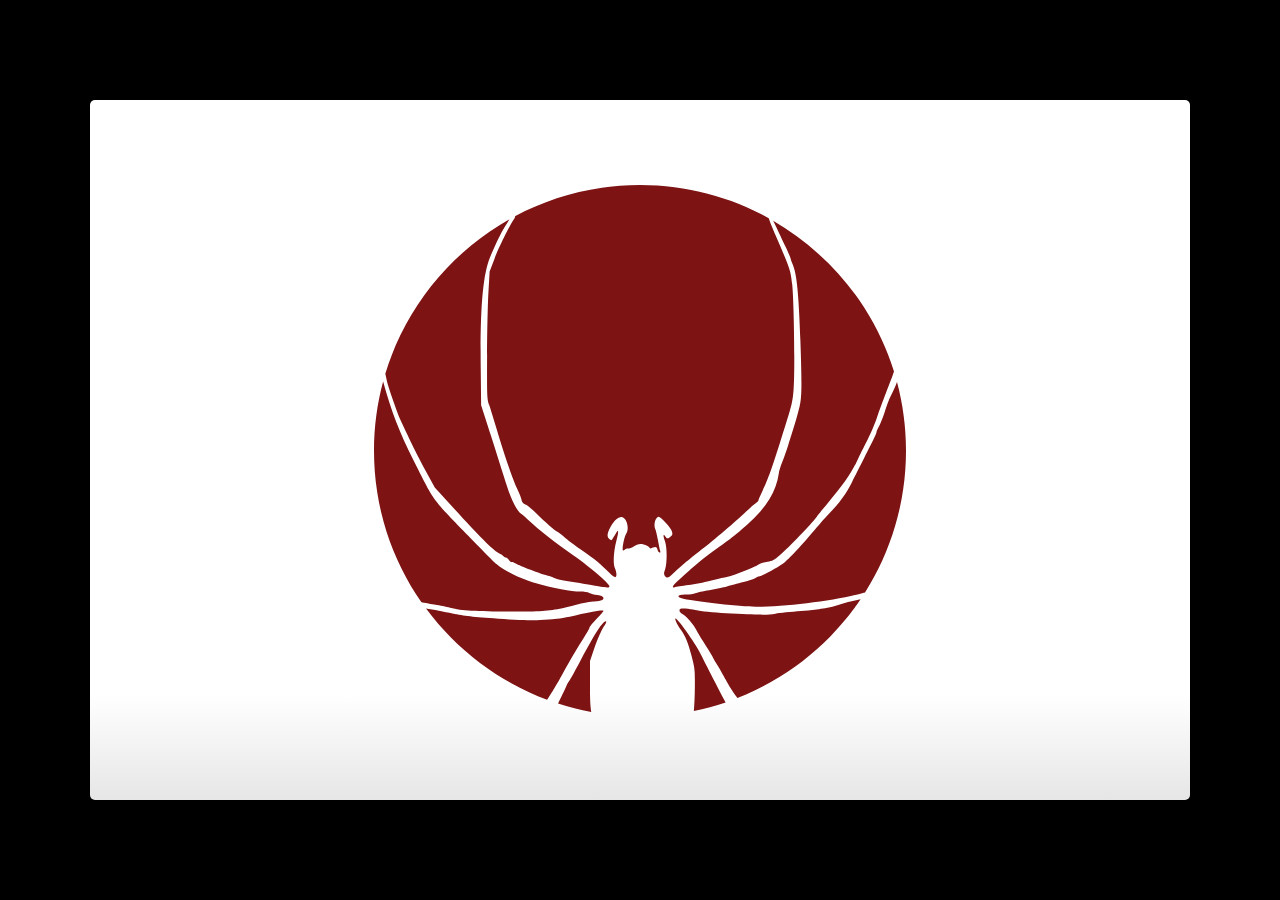
==== commit cabee2a5: "Corrections to simplify explanation of stubs" ====
--- a/testing-behaviors.html
+++ b/testing-behaviors.html
@@ -636,12 +636,12 @@
           <ul>Usually they are just used to fill parameter lists.</ul>
         </li>
         <li><b>Fake objects</b> actually <b>have working implementations</b>, but usually take some <b>shortcut</b> which makes them <b>unsuitable for production</b>.
-          <ul>Memory database is a good example.</ul>
+          <ul>In-memory file-system is a good example: <a href="https://github.com/google/jimfs"></a>Jimfs.</ul>
         </li>
         <li><b>Stubs</b> provide <b>canned answers to calls made during the test</b>, usually not responding at all to anything outside what’s programmed in for the test. 
-          <ul>Stubs may also record information about calls, such as an email gateway stub that remembers the messages it ‘sent’, or maybe only how many messages it ‘sent’.</ul>
-        </li>
-        <li><b>Mocks!</b> -- <b>objects pre-programmed with expectations</b> which form a specification of the calls they are expected to receive.</li>
+          <!-- <ul>Stubs may also record information about calls, such as an email gateway stub that remembers the messages it ‘sent’, or maybe only how many messages it ‘sent’.</ul> -->
+        </li>
+        <li><b>Mocks!</b> -- <b>objects pre-programmed with expectations</b>, which form a specification of the calls they are expected to receive.</li>
       </ul>
     </article>
   </slide>
@@ -682,7 +682,7 @@
     <ul>
       <li>Mocks: Programmable Objects<a href="https://bitbucket.org/vpalepu/191b/src/2c7fd7cdb1701e845809b8e62760f8a1ccbc4cb0/TDD/src/edu/uci/inf215/foobar/FancyFoobarTranslatorTest.java?at=master&fileviewer=file-view-default#FancyFoobarTranslatorTest.java-42">[code e.g.]</a></li>
       <li>Stubs: Objects with Canned Responses.<a href="https://bitbucket.org/vpalepu/191b/src/2c7fd7cdb1701e845809b8e62760f8a1ccbc4cb0/TDD/src/edu/uci/inf215/foobar/FancyFoobarTranslatorTest.java?at=master&fileviewer=file-view-default#FancyFoobarTranslatorTest.java-59">[code e.g.]</a></li>
-      <li>Spies: From Russia with Love. <a href="http://site.mockito.org/mockito/docs/current/org/mockito/Mockito.html#spy(T)">[code e.g.1]</a> <a href="http://site.mockito.org/mockito/docs/current/org/mockito/Spy.html">[code e.g.2]</a></li>
+      <li>Spies: "From Russia with Love". <a href="http://site.mockito.org/mockito/docs/current/org/mockito/Mockito.html#spy(T)">[code e.g.1]</a> <a href="http://site.mockito.org/mockito/docs/current/org/mockito/Spy.html">[code e.g.2]</a></li>
     </ul>
     </article>
   </slide>
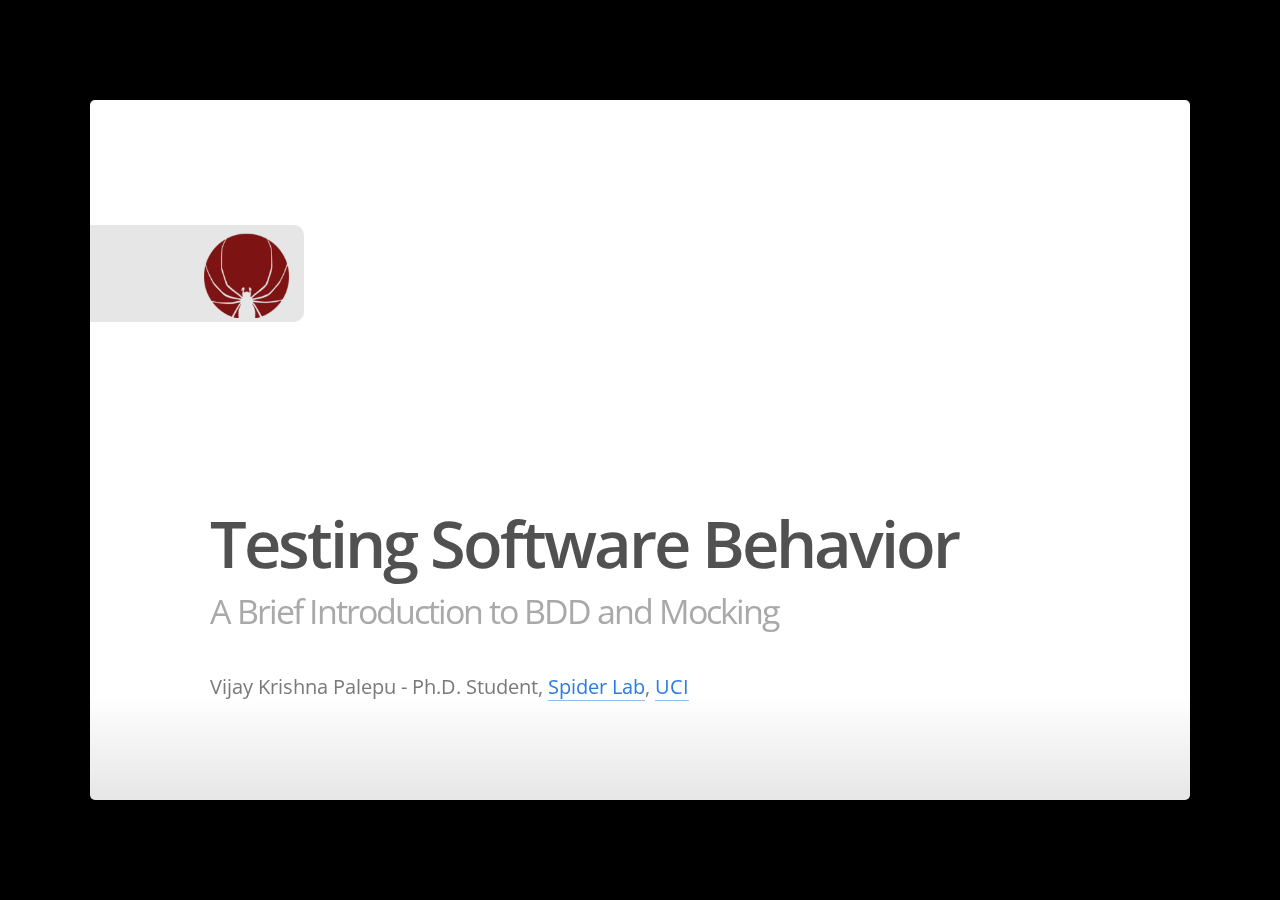
==== commit cf8b2b11: "Removing the big spider and simplifying the testing landing page." ====
--- a/testing-behaviors.html
+++ b/testing-behaviors.html
@@ -26,11 +26,11 @@
 
 <slides class="layout-widescreen">
 
-  <slide class="nobackground">
+<!--   <slide class="nobackground">
     <article class="flexbox vcenter">
       <span><img src="images/spider_circle_red.svg"></span>
     </article>
-  </slide>
+  </slide> -->
 
   <slide class="title-slide segue nobackground">
     <aside class="gdbar"><img src="images/spider_circle_red_tiny.png"></aside>
@@ -636,7 +636,7 @@
           <ul>Usually they are just used to fill parameter lists.</ul>
         </li>
         <li><b>Fake objects</b> actually <b>have working implementations</b>, but usually take some <b>shortcut</b> which makes them <b>unsuitable for production</b>.
-          <ul>In-memory file-system is a good example: <a href="https://github.com/google/jimfs"></a>Jimfs.</ul>
+          <ul>In-memory file-system is a good example: <a href="https://github.com/google/jimfs">Jimfs.</a></ul>
         </li>
         <li><b>Stubs</b> provide <b>canned answers to calls made during the test</b>, usually not responding at all to anything outside what’s programmed in for the test. 
           <!-- <ul>Stubs may also record information about calls, such as an email gateway stub that remembers the messages it ‘sent’, or maybe only how many messages it ‘sent’.</ul> -->
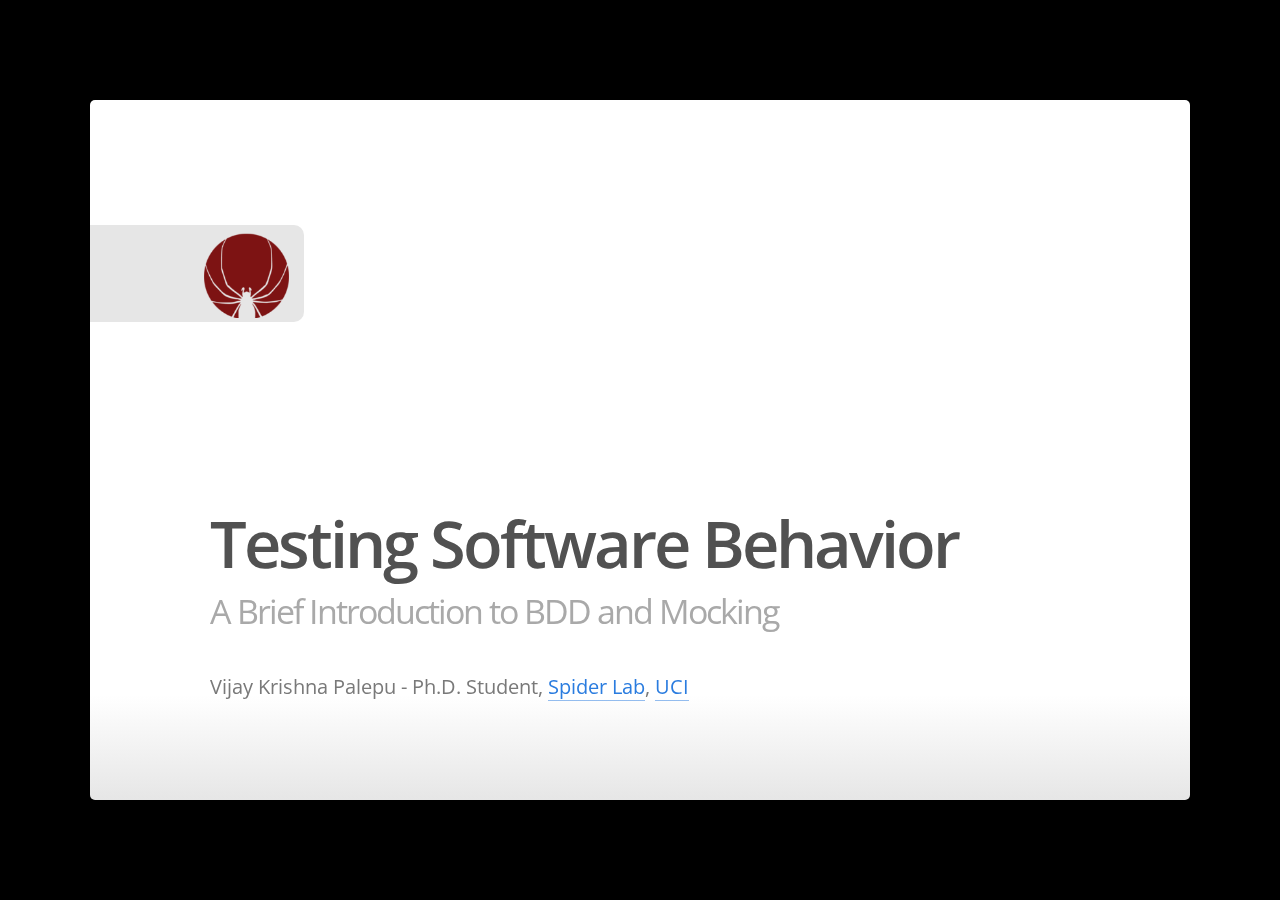
==== commit 5e46fd82: "Multiple lectures with multiple configs" ====
--- a/testing-behaviors.html
+++ b/testing-behaviors.html
@@ -20,7 +20,7 @@
   <link rel="stylesheet" media="all" href="theme/css/default.css">
   <link rel="stylesheet" media="only screen and (max-device-width: 480px)" href="theme/css/phone.css">
   <base target="_blank"> <!-- This amazingness opens all links in a new tab. -->
-  <script data-main="js/slides" src="js/require-1.0.8.min.js"></script>
+  <script data-main="js/testing-behaviors-slides" src="js/require-1.0.8.min.js"></script>
 </head>
 <body style="opacity: 0">
 
